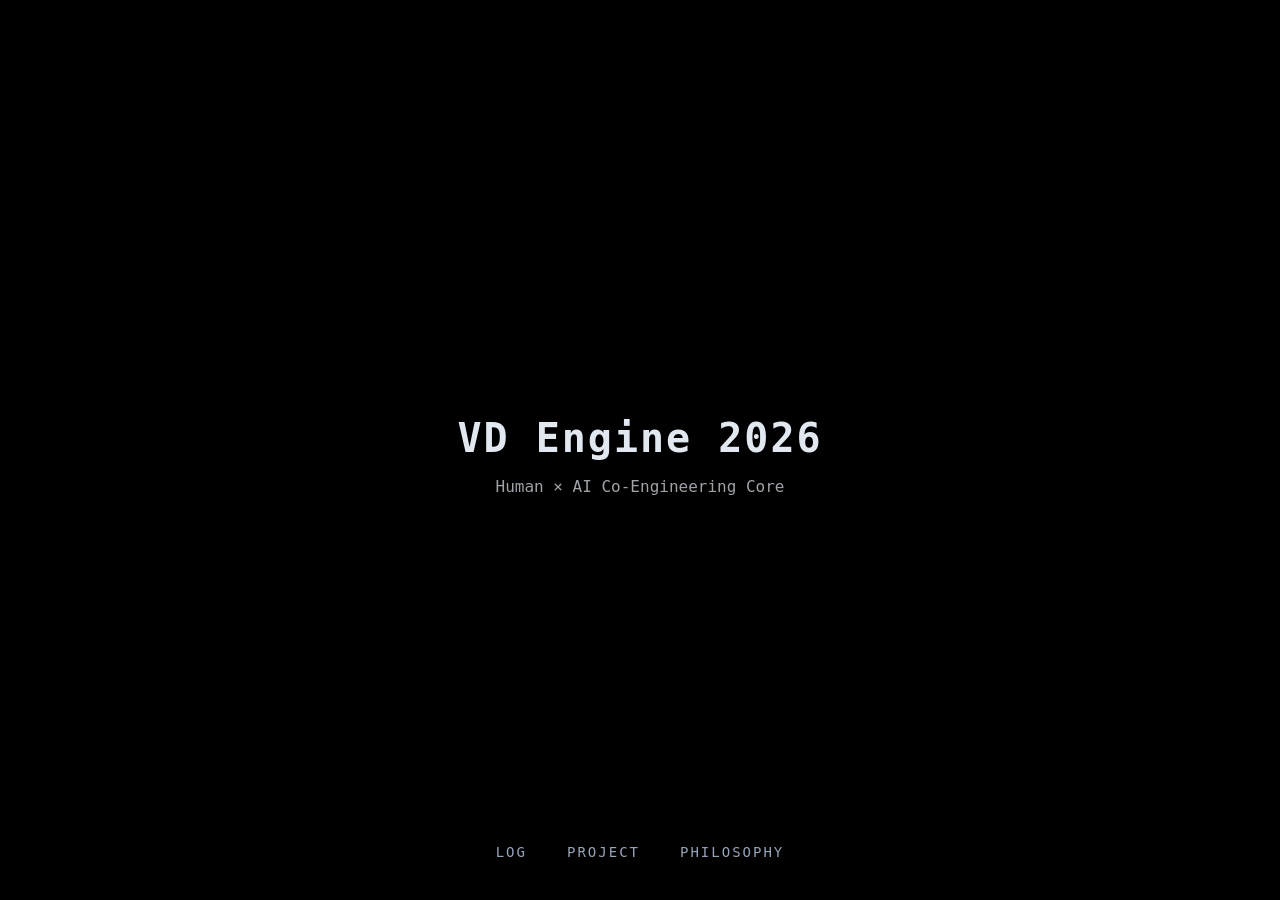
==== index.html @ 12139c37 "Update navigation links and add starfield script" ====
<!DOCTYPE html>
<html>
<head>
  <meta charset="UTF-8">
  <title>VD Engine</title>

  <style>
    body {
      margin: 0;
      height: 100vh;
      display: flex;
      flex-direction: column;
      justify-content: center;
      align-items: center;
      background-color: #000000;
      color: #e2e8f0;
      font-family: Consolas, monospace;
      text-align: center;
      overflow: hidden;
    }

    h1 {
      font-size: 40px;
      letter-spacing: 2px;
      margin-bottom: 10px;
      position: relative;
      z-index: 1;
    }

    p {
      opacity: 0.7;
      font-size: 16px;
      position: relative;
      z-index: 1;
    }

    nav {
      position: absolute;
      bottom: 40px;
      display: flex;
      gap: 40px;
      z-index: 1;
    }

    nav a {
      text-decoration: none;
      color: #94a3b8;
      font-size: 14px;
      letter-spacing: 2px;
      transition: 0.3s;
    }

    nav a:hover {
      color: white;
    }

    canvas {
      position: fixed;
      top: 0;
      left: 0;
      z-index: 0;
    }
  </style>
</head>

<body>

  <canvas id="stars"></canvas>

  <div>
    <h1>VD Engine 2026</h1>
    <p>Human × AI Co-Engineering Core</p>
  </div>

  <nav>
    <a href="modules/log/index.html">LOG</a>
    <a href="modules/index.html">PROJECT</a>
    <a href="modules/philosophy/index.html">PHILOSOPHY</a>
  </nav>

  <script src="assets/js/starfield.js"></script>

</body>
</html>
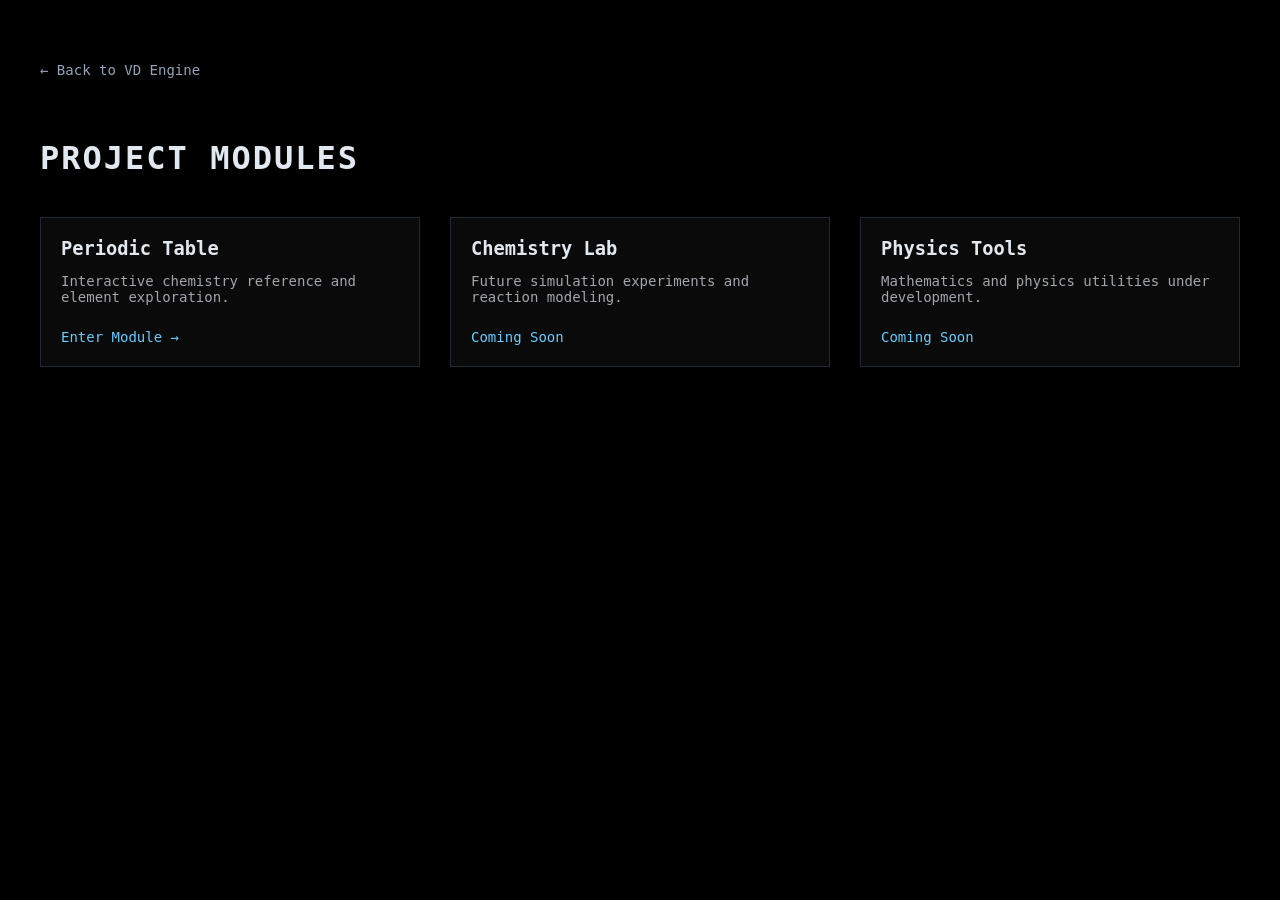
==== commit 31d2844d: "Enhance index.html with module cards and title update Updated the title and added module cards for P" ====
--- a/index.html
+++ b/index.html
@@ -2,83 +2,101 @@
 <html>
 <head>
   <meta charset="UTF-8">
-  <title>VD Engine</title>
+  <title>VD Engine - Modules</title>
 
   <style>
     body {
       margin: 0;
-      height: 100vh;
-      display: flex;
-      flex-direction: column;
-      justify-content: center;
-      align-items: center;
-      background-color: #000000;
+      background-color: #000;
       color: #e2e8f0;
       font-family: Consolas, monospace;
-      text-align: center;
-      overflow: hidden;
+      padding: 60px 40px;
     }
 
     h1 {
-      font-size: 40px;
+      font-size: 32px;
+      margin-bottom: 40px;
       letter-spacing: 2px;
-      margin-bottom: 10px;
-      position: relative;
-      z-index: 1;
     }
 
-    p {
-      opacity: 0.7;
-      font-size: 16px;
-      position: relative;
-      z-index: 1;
+    .module-grid {
+      display: grid;
+      grid-template-columns: repeat(auto-fit, minmax(240px, 1fr));
+      gap: 30px;
     }
 
-    nav {
-      position: absolute;
-      bottom: 40px;
-      display: flex;
-      gap: 40px;
-      z-index: 1;
+    .module-card {
+      border: 1px solid #1f2937;
+      padding: 20px;
+      transition: 0.3s;
+      background-color: #0a0a0a;
     }
 
-    nav a {
+    .module-card:hover {
+      border-color: #66ccff;
+      transform: translateY(-5px);
+    }
+
+    .module-card h3 {
+      margin-top: 0;
+      margin-bottom: 10px;
+    }
+
+    .module-card p {
+      font-size: 14px;
+      opacity: 0.7;
+    }
+
+    .module-card a {
+      display: inline-block;
+      margin-top: 10px;
+      text-decoration: none;
+      color: #66ccff;
+      font-size: 14px;
+    }
+
+    .back-link {
+      display: inline-block;
+      margin-bottom: 40px;
       text-decoration: none;
       color: #94a3b8;
       font-size: 14px;
-      letter-spacing: 2px;
-      transition: 0.3s;
     }
 
-    nav a:hover {
+    .back-link:hover {
       color: white;
     }
 
-    canvas {
-      position: fixed;
-      top: 0;
-      left: 0;
-      z-index: 0;
-    }
   </style>
 </head>
 
 <body>
 
-  <canvas id="stars"></canvas>
+  <a class="back-link" href="../index.html">← Back to VD Engine</a>
 
-  <div>
-    <h1>VD Engine 2026</h1>
-    <p>Human × AI Co-Engineering Core</p>
+  <h1>PROJECT MODULES</h1>
+
+  <div class="module-grid">
+
+    <div class="module-card">
+      <h3>Periodic Table</h3>
+      <p>Interactive chemistry reference and element exploration.</p>
+      <a href="periodic-table/index.html">Enter Module →</a>
+    </div>
+
+    <div class="module-card">
+      <h3>Chemistry Lab</h3>
+      <p>Future simulation experiments and reaction modeling.</p>
+      <a href="#">Coming Soon</a>
+    </div>
+
+    <div class="module-card">
+      <h3>Physics Tools</h3>
+      <p>Mathematics and physics utilities under development.</p>
+      <a href="#">Coming Soon</a>
+    </div>
+
   </div>
-
-  <nav>
-    <a href="modules/log/index.html">LOG</a>
-    <a href="modules/index.html">PROJECT</a>
-    <a href="modules/philosophy/index.html">PHILOSOPHY</a>
-  </nav>
-
-  <script src="assets/js/starfield.js"></script>
 
 </body>
 </html>
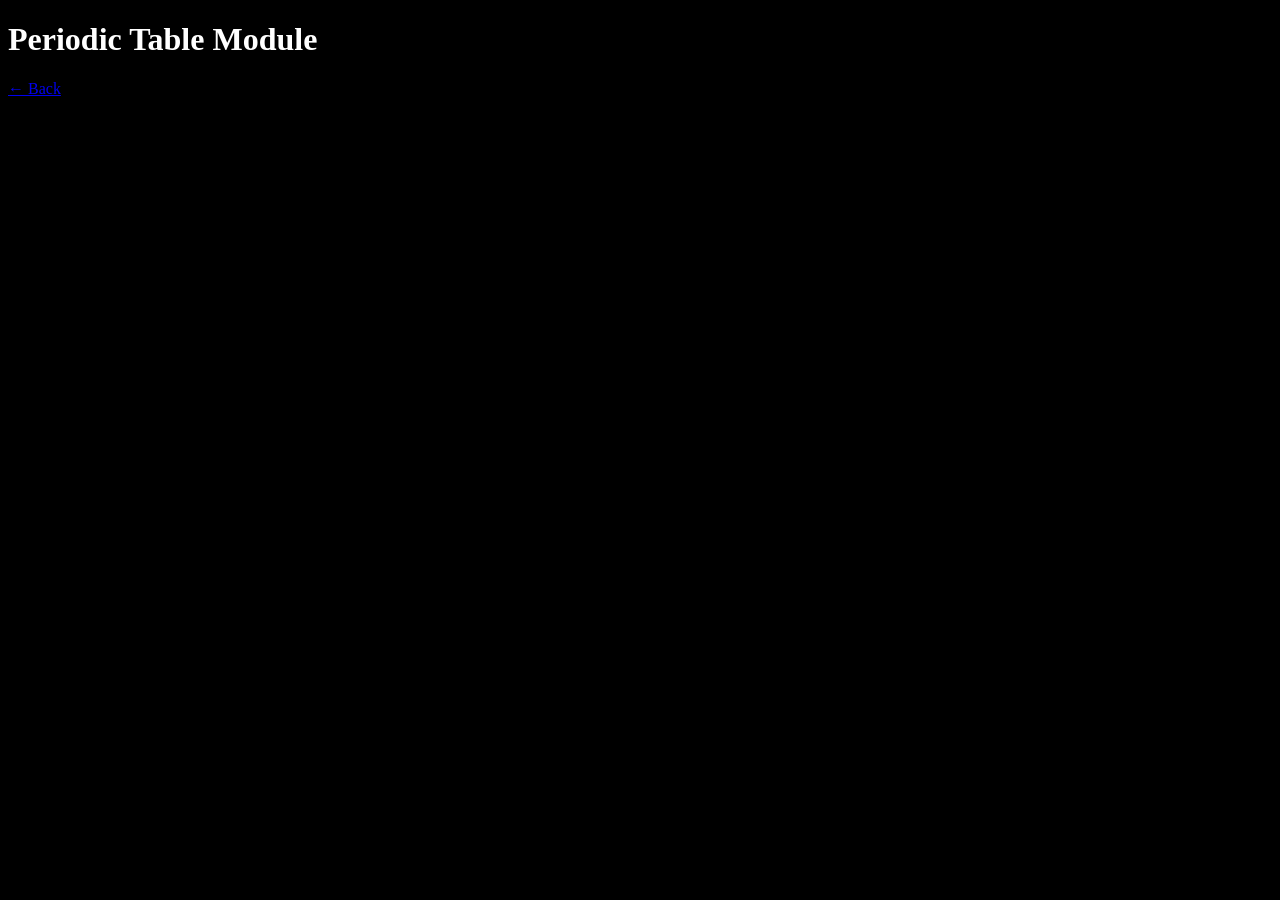
==== commit 9c43ae10: "Revise index.html for Periodic Table module Updated the title and body content for the Periodic Tabl" ====
--- a/index.html
+++ b/index.html
@@ -1,102 +1,10 @@
 <!DOCTYPE html>
 <html>
 <head>
-  <meta charset="UTF-8">
-  <title>VD Engine - Modules</title>
-
-  <style>
-    body {
-      margin: 0;
-      background-color: #000;
-      color: #e2e8f0;
-      font-family: Consolas, monospace;
-      padding: 60px 40px;
-    }
-
-    h1 {
-      font-size: 32px;
-      margin-bottom: 40px;
-      letter-spacing: 2px;
-    }
-
-    .module-grid {
-      display: grid;
-      grid-template-columns: repeat(auto-fit, minmax(240px, 1fr));
-      gap: 30px;
-    }
-
-    .module-card {
-      border: 1px solid #1f2937;
-      padding: 20px;
-      transition: 0.3s;
-      background-color: #0a0a0a;
-    }
-
-    .module-card:hover {
-      border-color: #66ccff;
-      transform: translateY(-5px);
-    }
-
-    .module-card h3 {
-      margin-top: 0;
-      margin-bottom: 10px;
-    }
-
-    .module-card p {
-      font-size: 14px;
-      opacity: 0.7;
-    }
-
-    .module-card a {
-      display: inline-block;
-      margin-top: 10px;
-      text-decoration: none;
-      color: #66ccff;
-      font-size: 14px;
-    }
-
-    .back-link {
-      display: inline-block;
-      margin-bottom: 40px;
-      text-decoration: none;
-      color: #94a3b8;
-      font-size: 14px;
-    }
-
-    .back-link:hover {
-      color: white;
-    }
-
-  </style>
+  <title>Periodic Table</title>
 </head>
-
-<body>
-
-  <a class="back-link" href="../index.html">← Back to VD Engine</a>
-
-  <h1>PROJECT MODULES</h1>
-
-  <div class="module-grid">
-
-    <div class="module-card">
-      <h3>Periodic Table</h3>
-      <p>Interactive chemistry reference and element exploration.</p>
-      <a href="periodic-table/index.html">Enter Module →</a>
-    </div>
-
-    <div class="module-card">
-      <h3>Chemistry Lab</h3>
-      <p>Future simulation experiments and reaction modeling.</p>
-      <a href="#">Coming Soon</a>
-    </div>
-
-    <div class="module-card">
-      <h3>Physics Tools</h3>
-      <p>Mathematics and physics utilities under development.</p>
-      <a href="#">Coming Soon</a>
-    </div>
-
-  </div>
-
+<body style="background:black;color:white;font-family:Consolas;">
+  <h1>Periodic Table Module</h1>
+  <a href="/modules/">← Back</a>
 </body>
 </html>
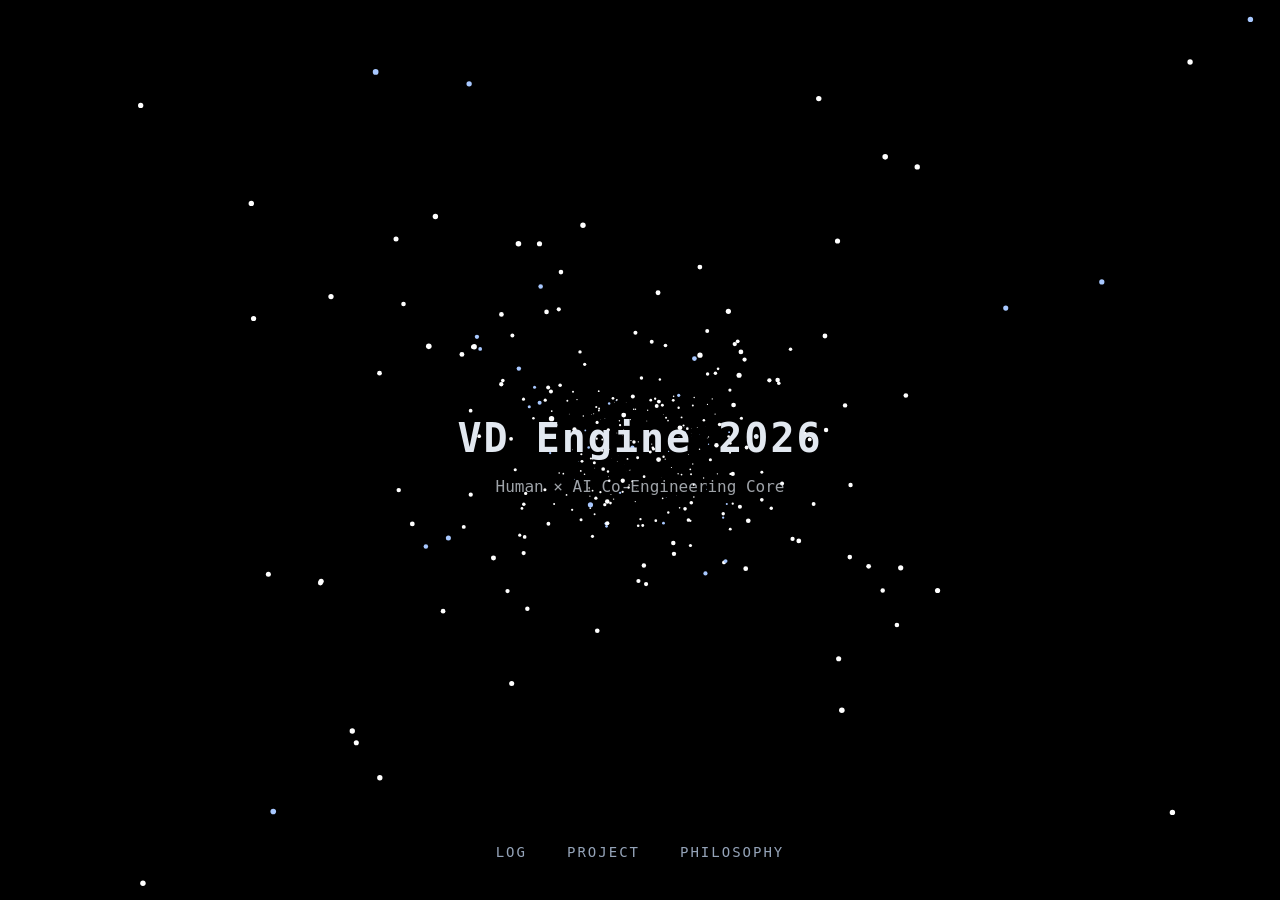
==== commit c658b287: "Update index.html" ====
--- a/index.html
+++ b/index.html
@@ -1,10 +1,84 @@
 <!DOCTYPE html>
 <html>
 <head>
-  <title>Periodic Table</title>
+  <meta charset="UTF-8">
+  <title>VD Engine</title>
+
+  <style>
+    body {
+      margin: 0;
+      height: 100vh;
+      display: flex;
+      flex-direction: column;
+      justify-content: center;
+      align-items: center;
+      background-color: #000000;
+      color: #e2e8f0;
+      font-family: Consolas, monospace;
+      text-align: center;
+      overflow: hidden;
+    }
+
+    h1 {
+      font-size: 40px;
+      letter-spacing: 2px;
+      margin-bottom: 10px;
+      position: relative;
+      z-index: 1;
+    }
+
+    p {
+      opacity: 0.7;
+      font-size: 16px;
+      position: relative;
+      z-index: 1;
+    }
+
+    nav {
+      position: absolute;
+      bottom: 40px;
+      display: flex;
+      gap: 40px;
+      z-index: 1;
+    }
+
+    nav a {
+      text-decoration: none;
+      color: #94a3b8;
+      font-size: 14px;
+      letter-spacing: 2px;
+      transition: 0.3s;
+    }
+
+    nav a:hover {
+      color: white;
+    }
+
+    canvas {
+      position: fixed;
+      top: 0;
+      left: 0;
+      z-index: 0;
+    }
+  </style>
 </head>
-<body style="background:black;color:white;font-family:Consolas;">
-  <h1>Periodic Table Module</h1>
-  <a href="/modules/">← Back</a>
+
+<body>
+
+  <canvas id="stars"></canvas>
+
+  <div>
+    <h1>VD Engine 2026</h1>
+    <p>Human × AI Co-Engineering Core</p>
+  </div>
+
+  <nav>
+    <a href="modules/log/index.html">LOG</a>
+    <a href="modules/index.html">PROJECT</a>
+    <a href="modules/philosophy/index.html">PHILOSOPHY</a>
+  </nav>
+
+  <script src="assets/js/starfield.js"></script>
+
 </body>
 </html>
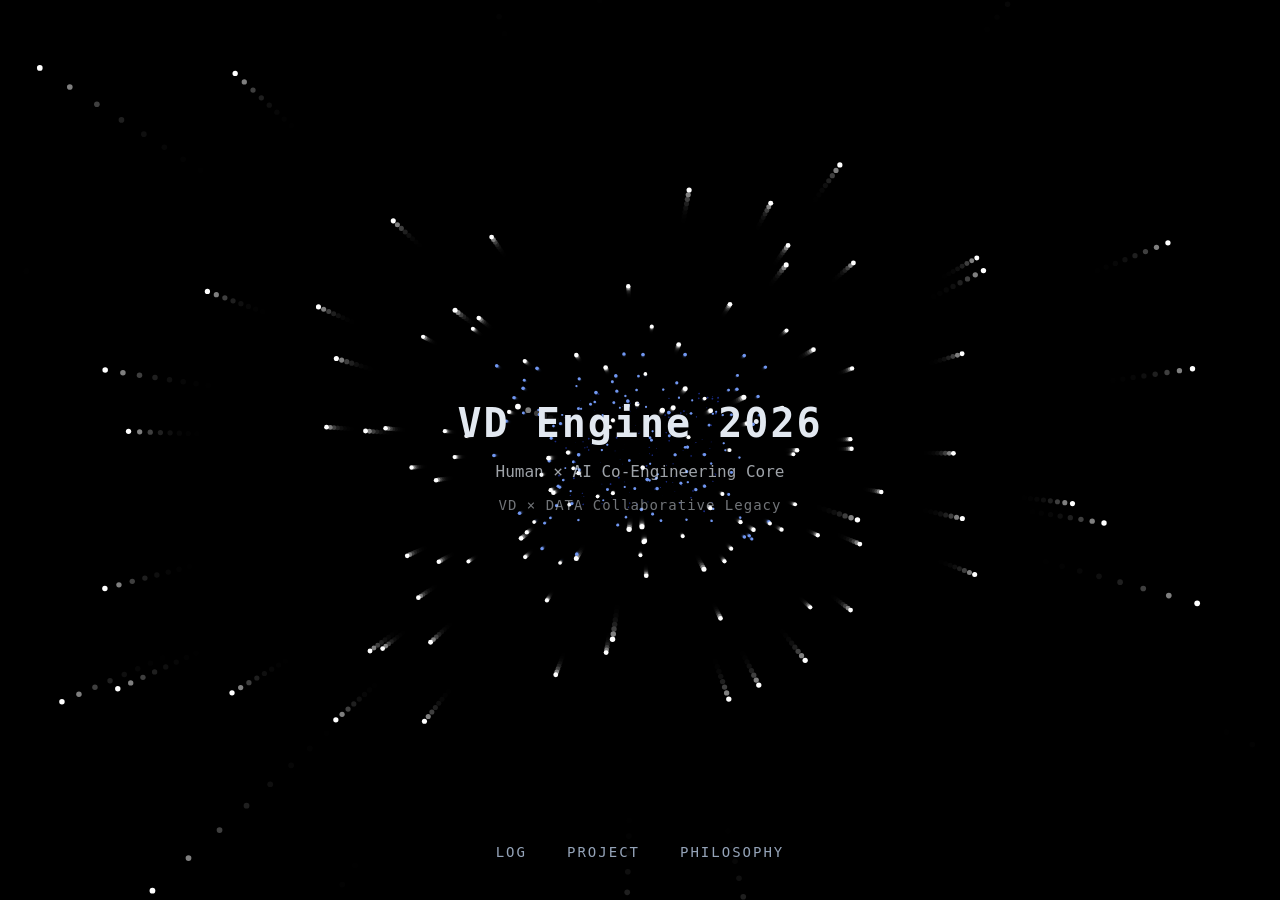
==== commit 79d121c9: "Update index.html" ====
--- a/index.html
+++ b/index.html
@@ -54,12 +54,20 @@
       color: white;
     }
 
+    .subline {
+     margin-top: 6px;
+     font-size: 14px;
+     opacity: 0.5;
+     letter-spacing: 1px;
+    }
+
     canvas {
       position: fixed;
       top: 0;
       left: 0;
       z-index: 0;
     }
+    
   </style>
 </head>
 
@@ -70,6 +78,7 @@
   <div>
     <h1>VD Engine 2026</h1>
     <p>Human × AI Co-Engineering Core</p>
+    <p class="subline">VD × DATA Collaborative Legacy</p>
   </div>
 
   <nav>
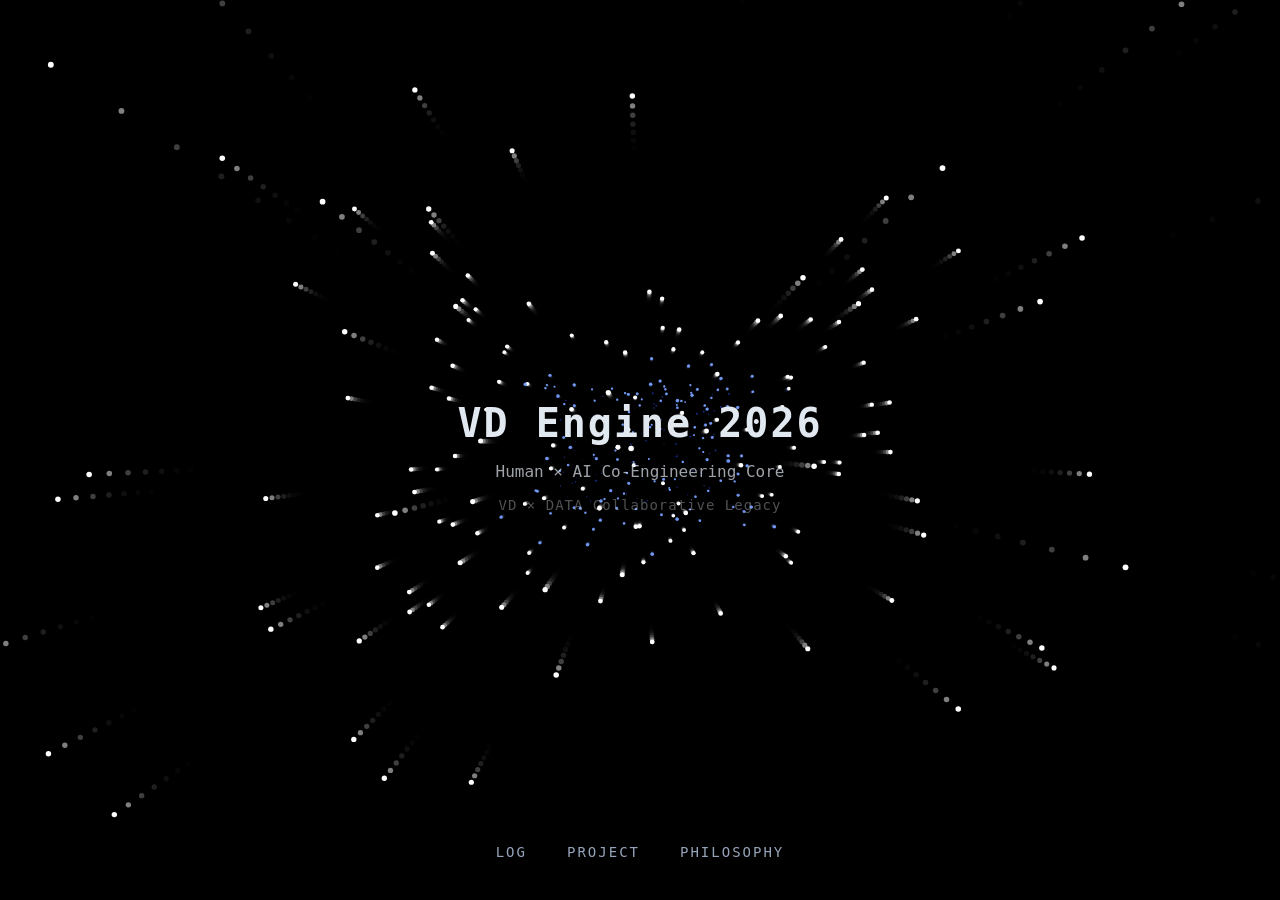
==== commit 298c5789: "Update index.html" ====
--- a/index.html
+++ b/index.html
@@ -57,7 +57,7 @@
     .subline {
      margin-top: 6px;
      font-size: 14px;
-     opacity: 0.5;
+     opacity: 0.35;
      letter-spacing: 1px;
     }
 
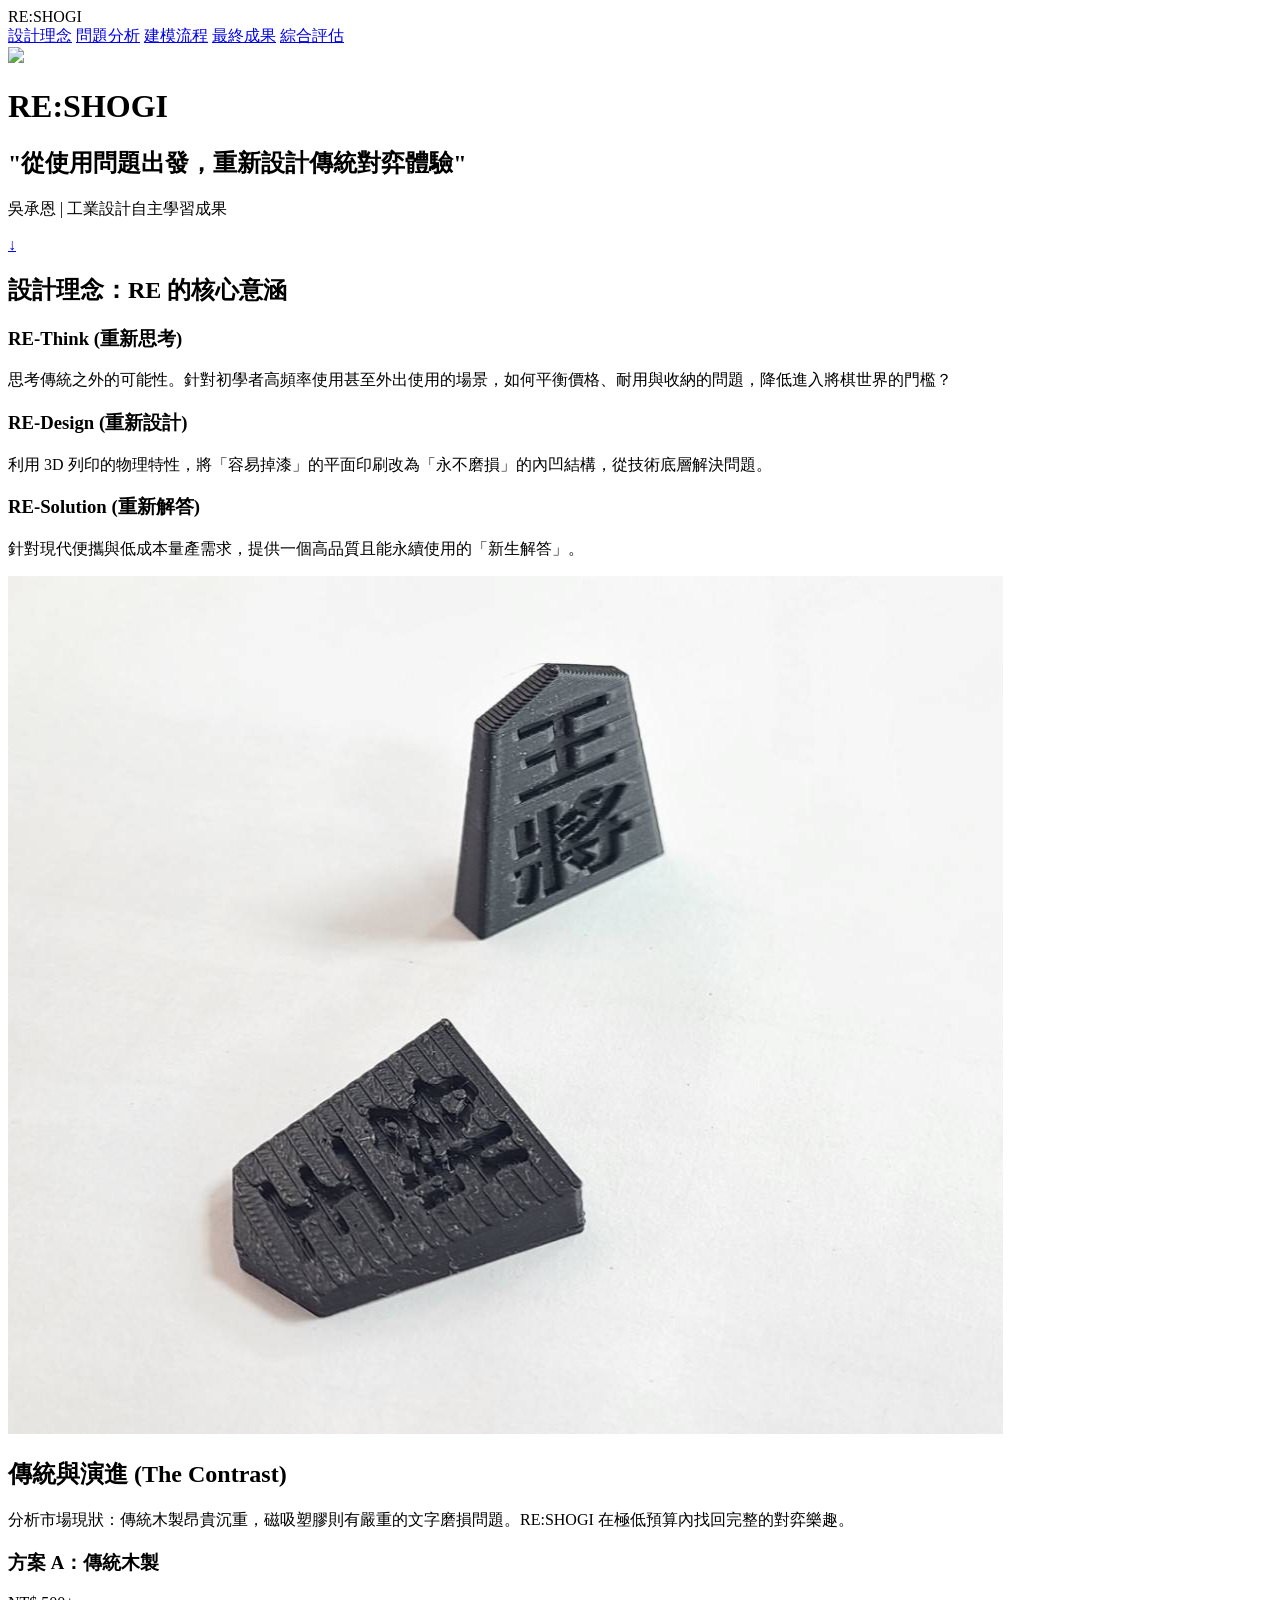
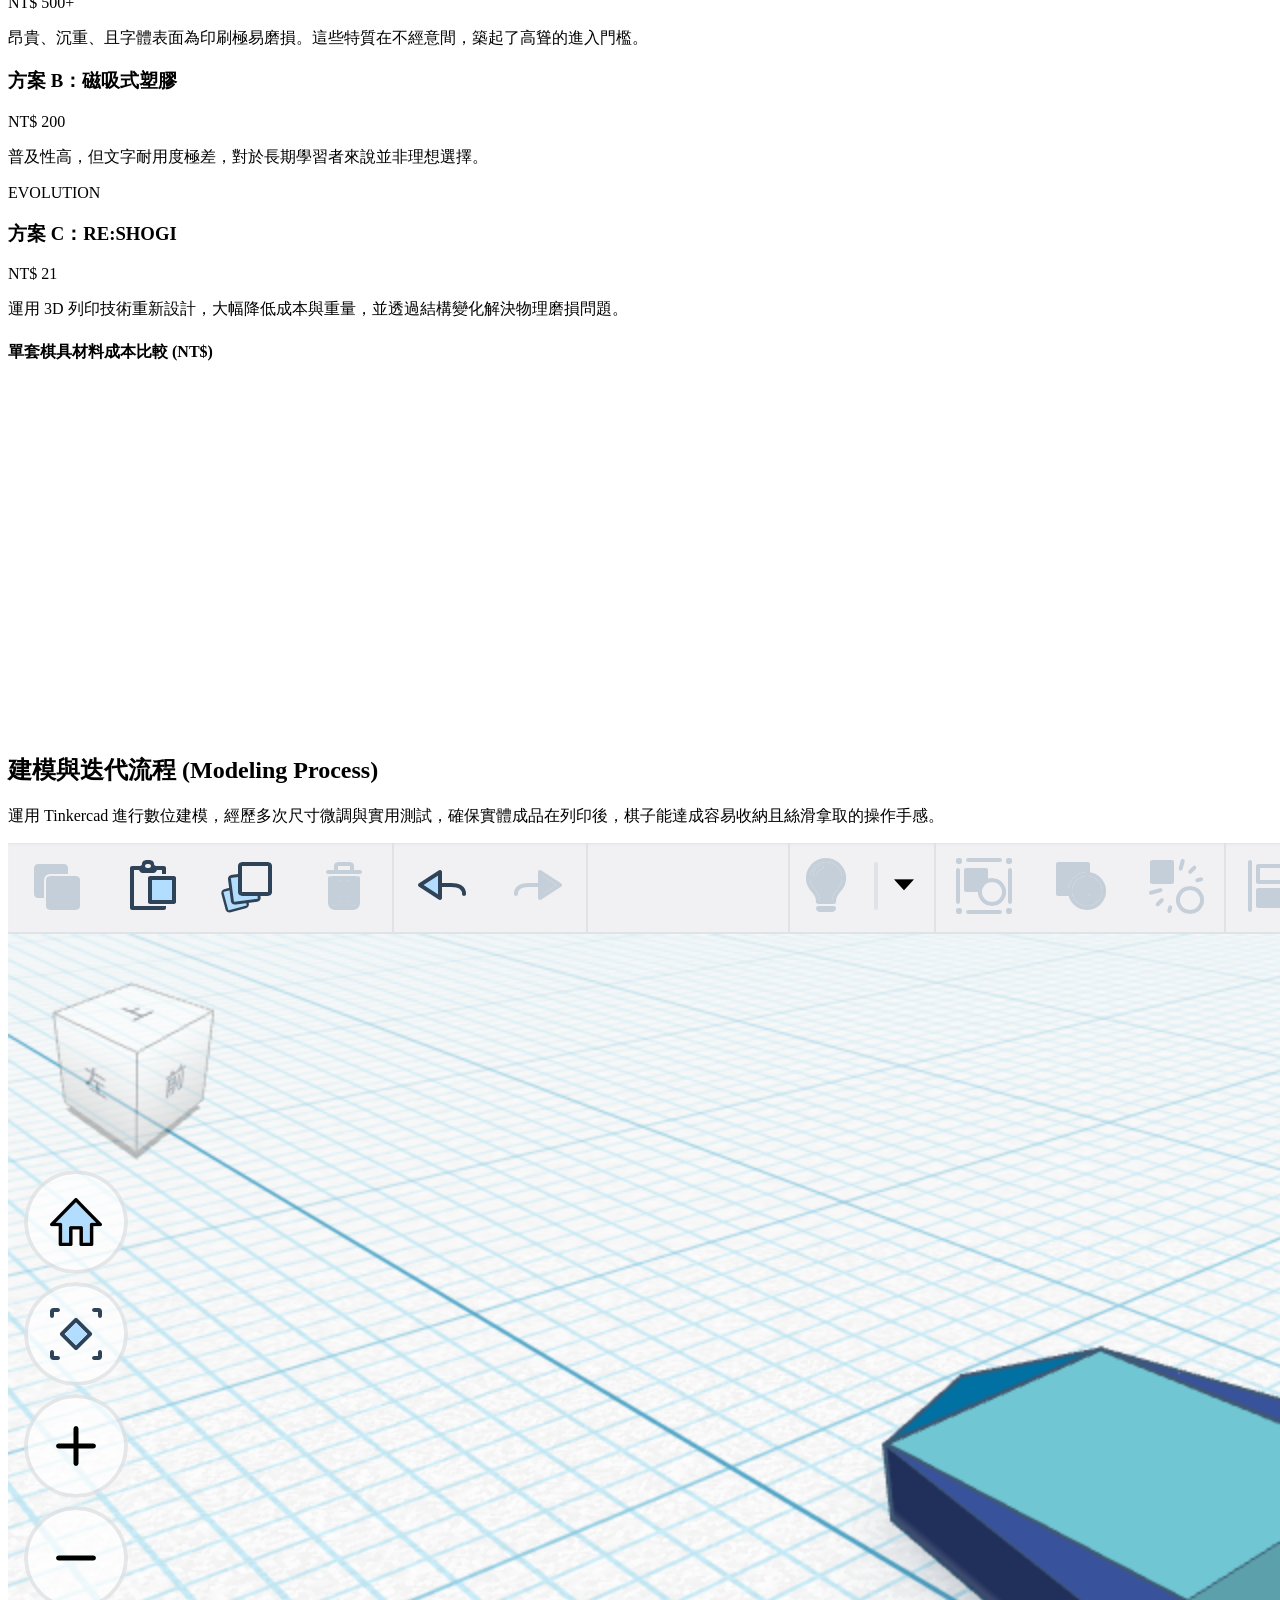
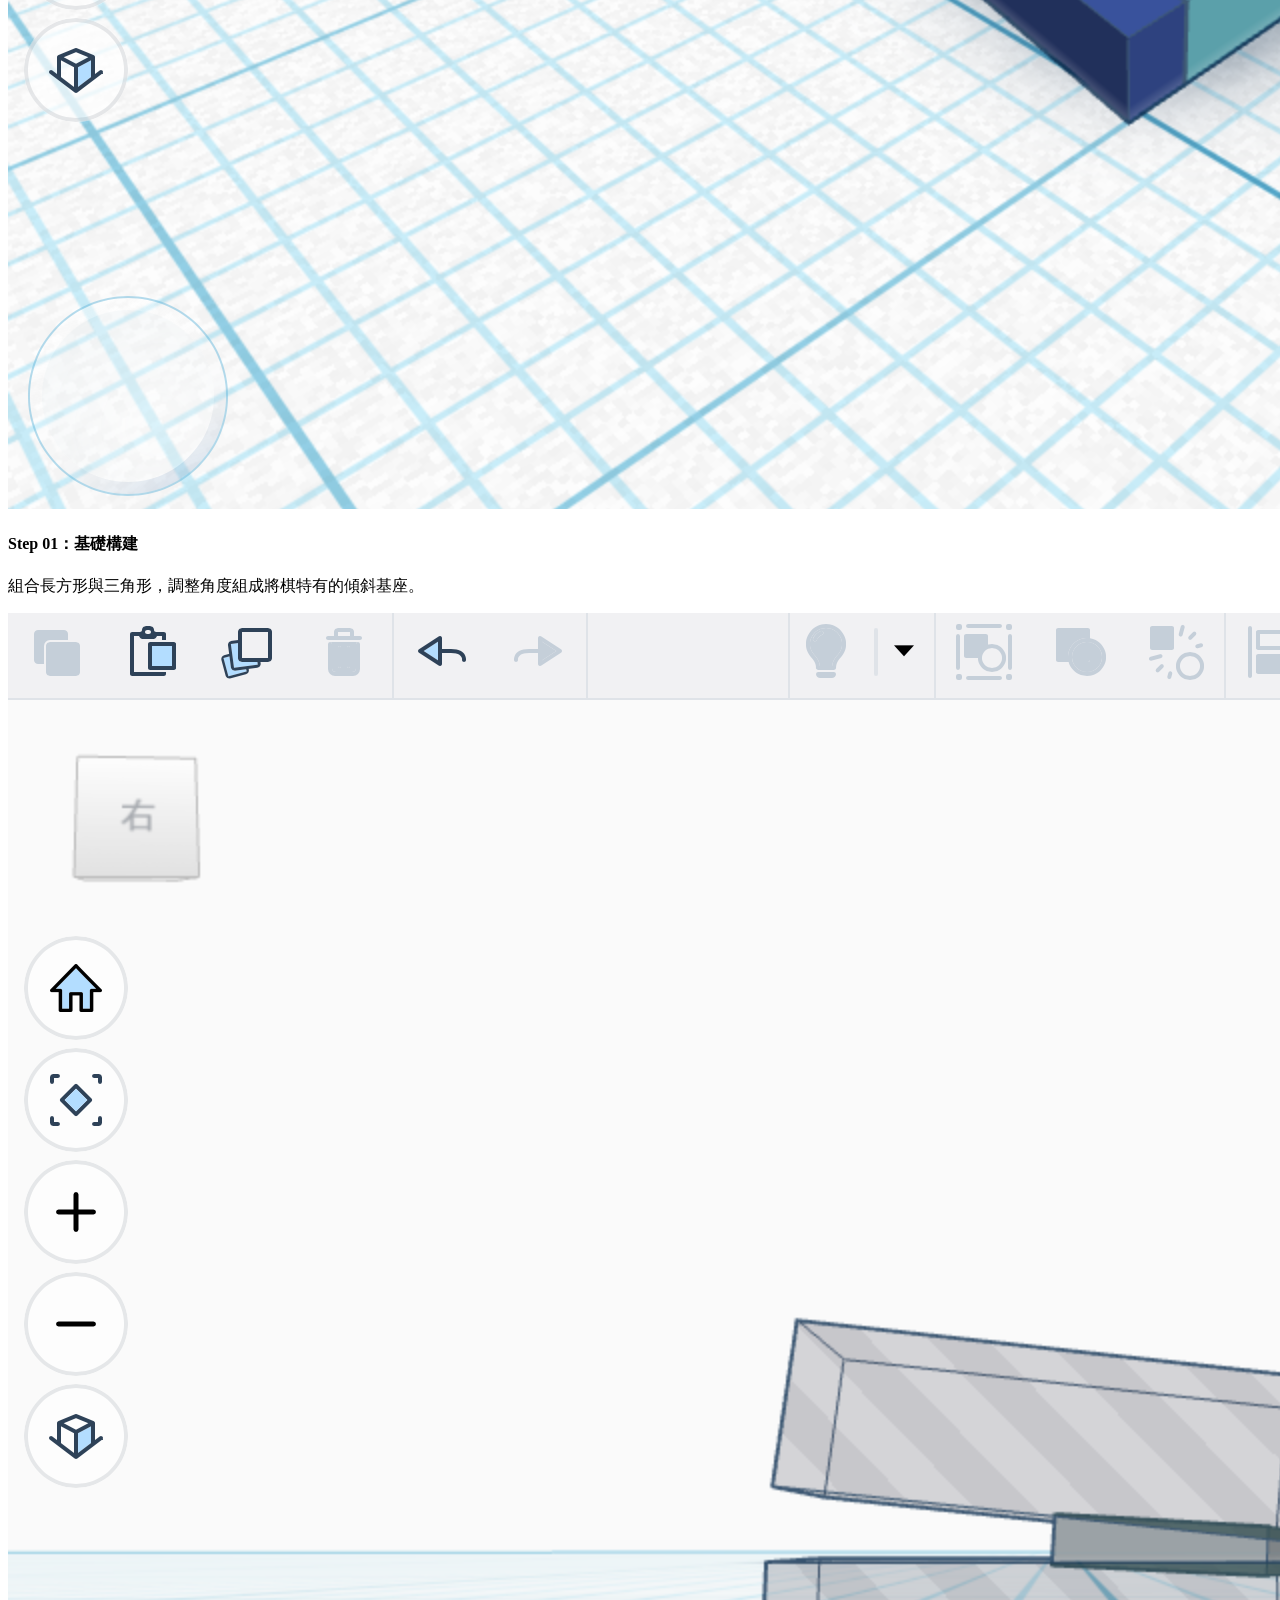
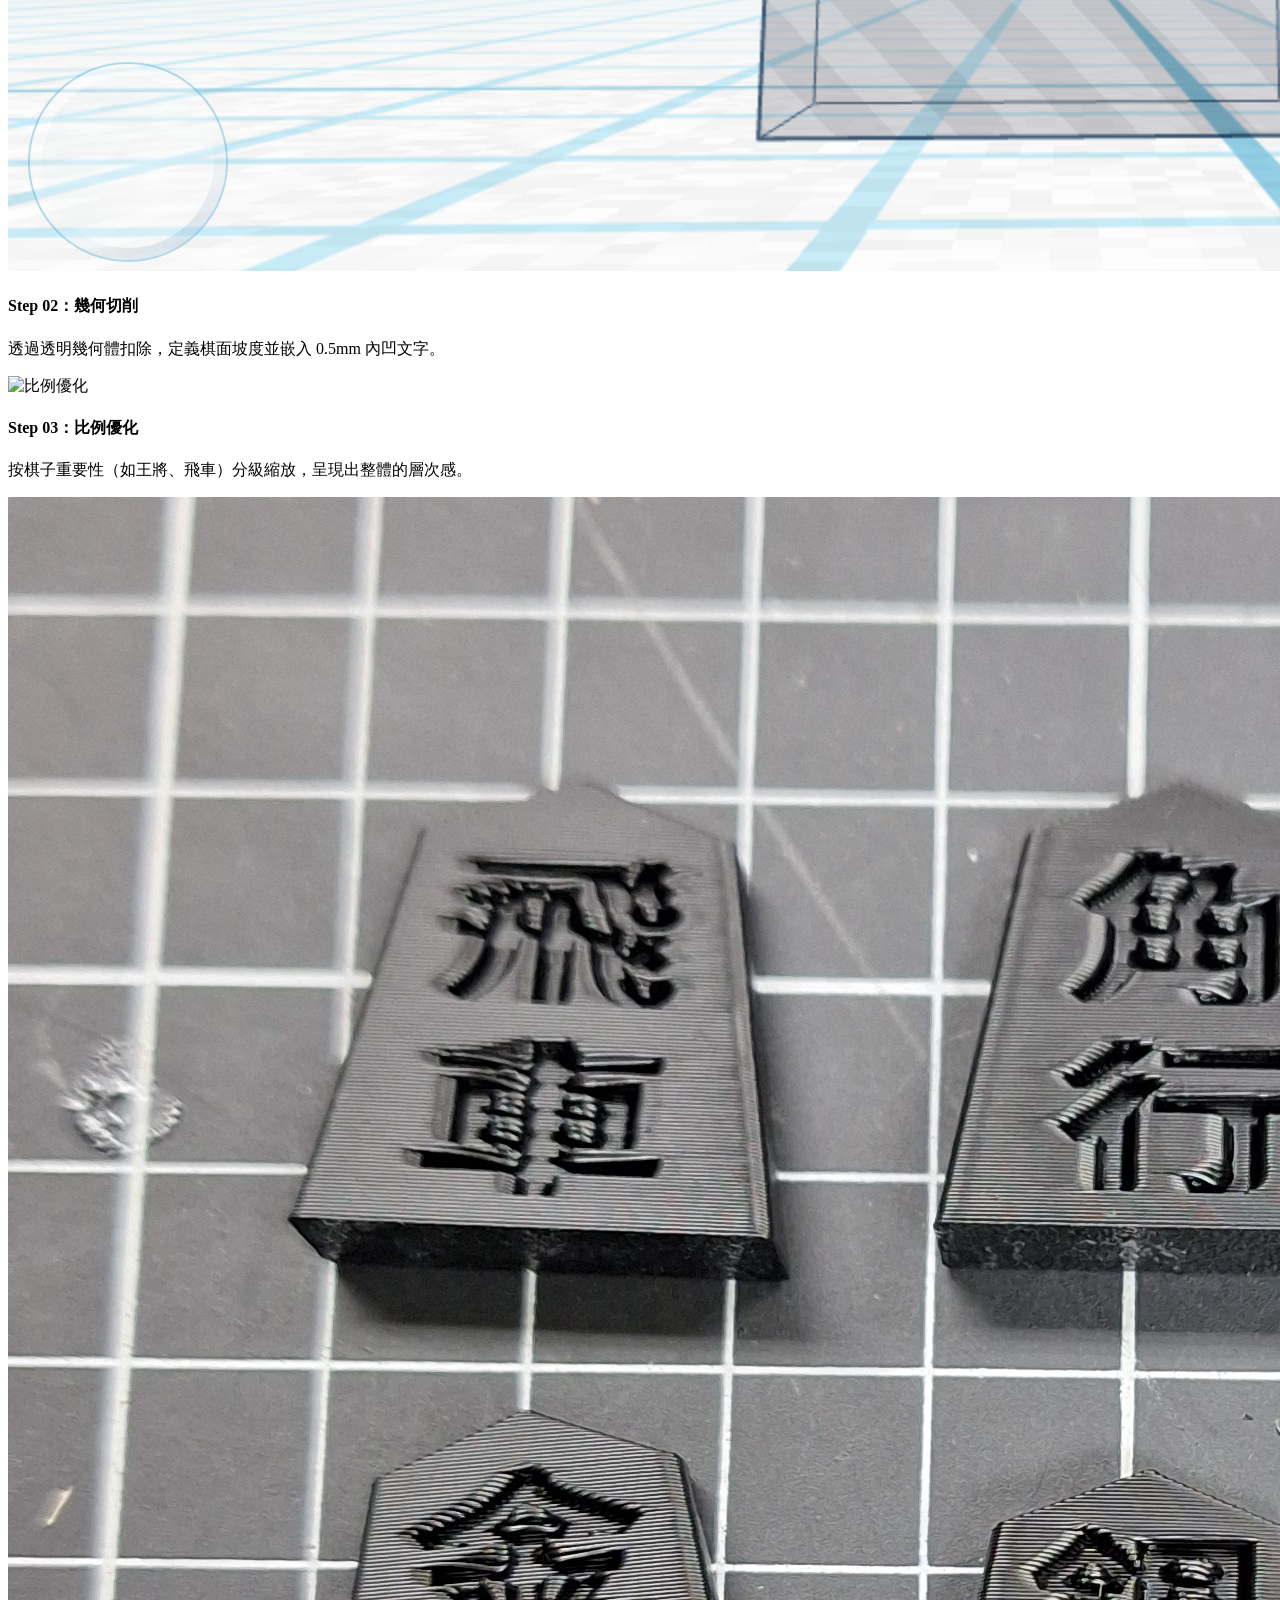
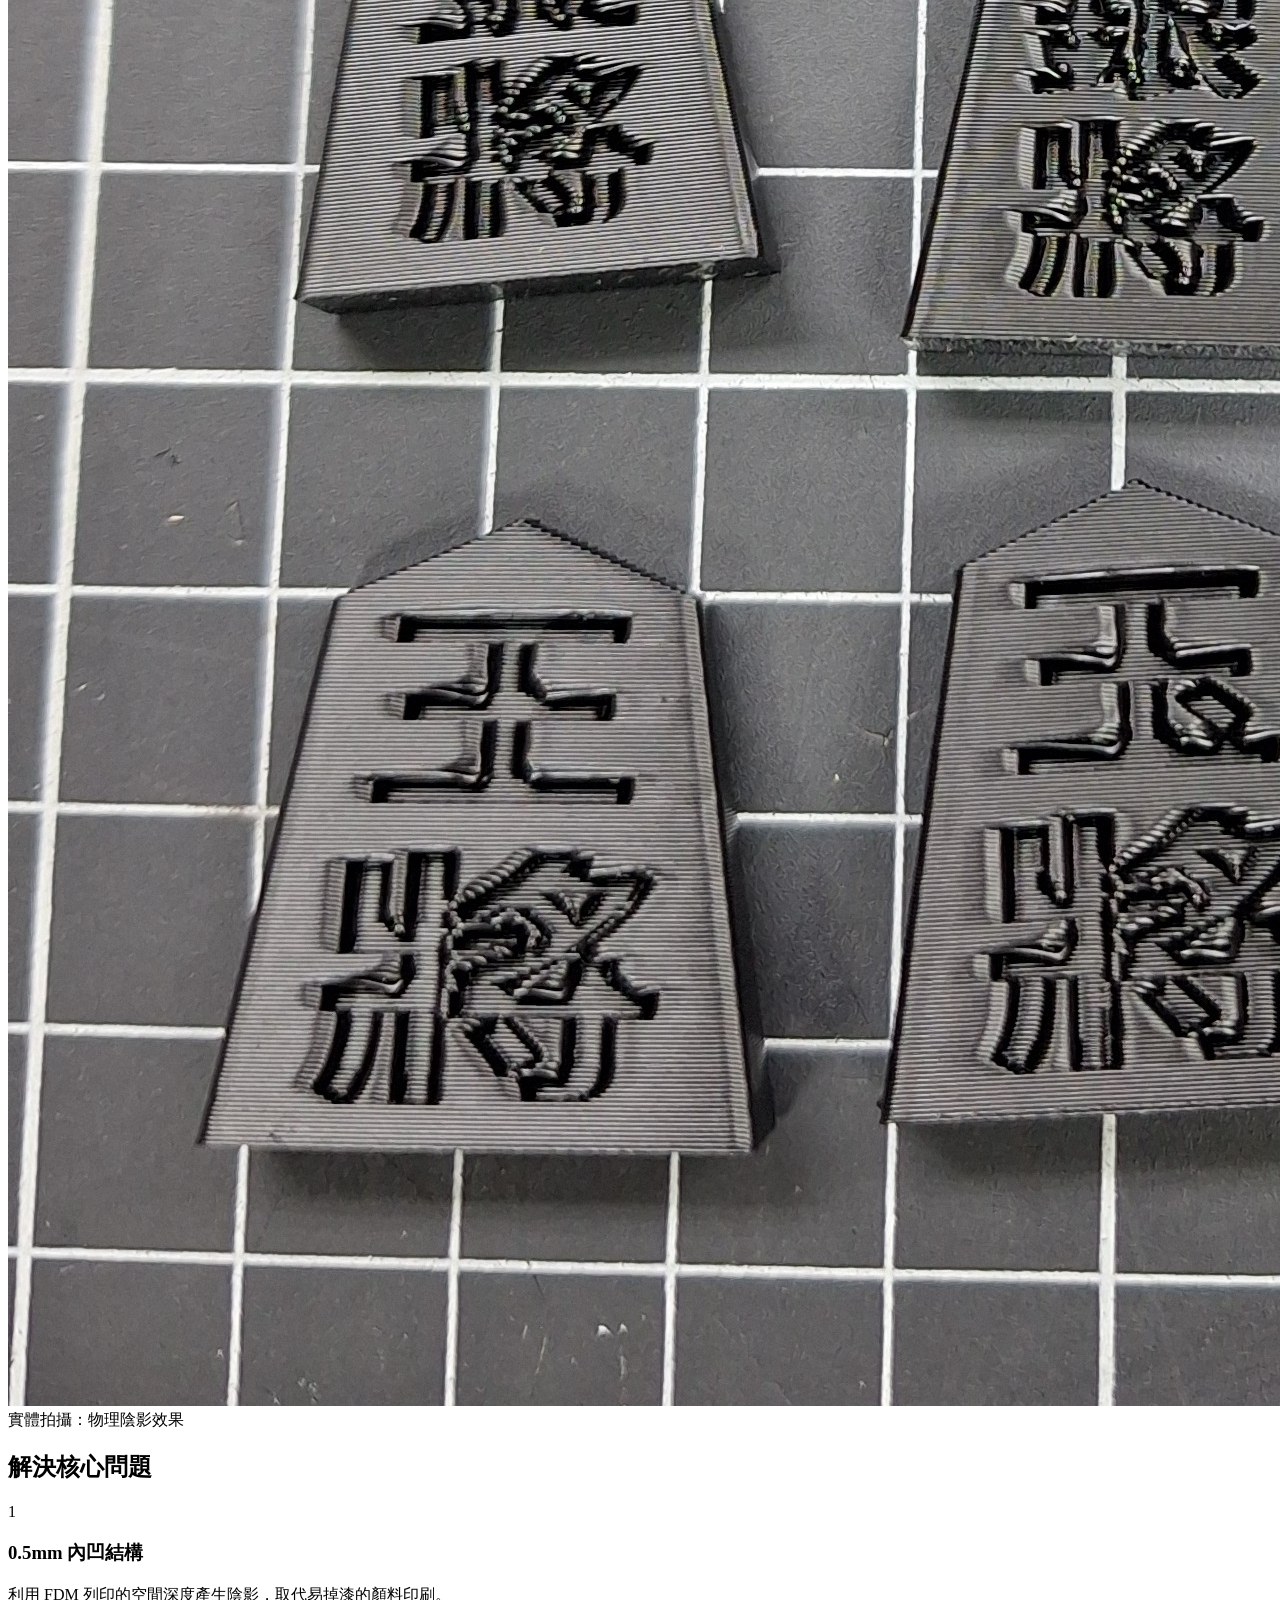
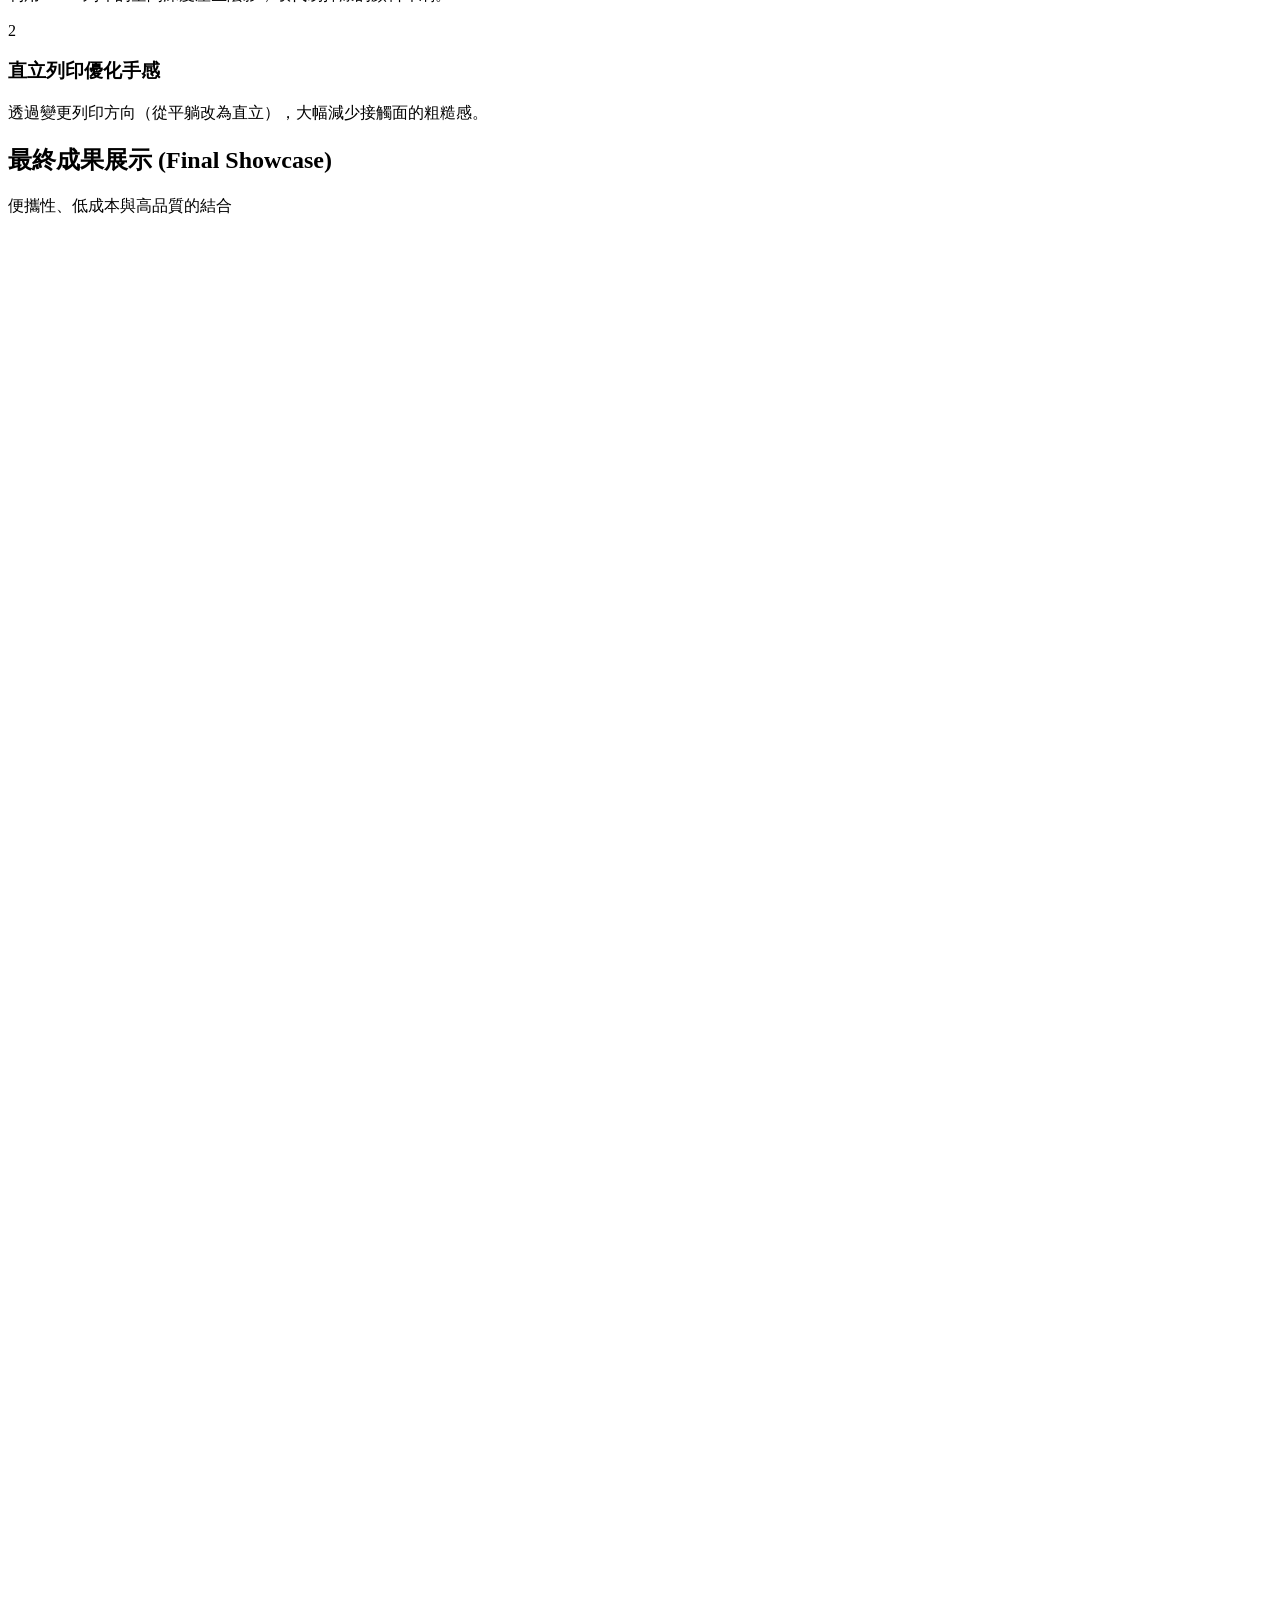
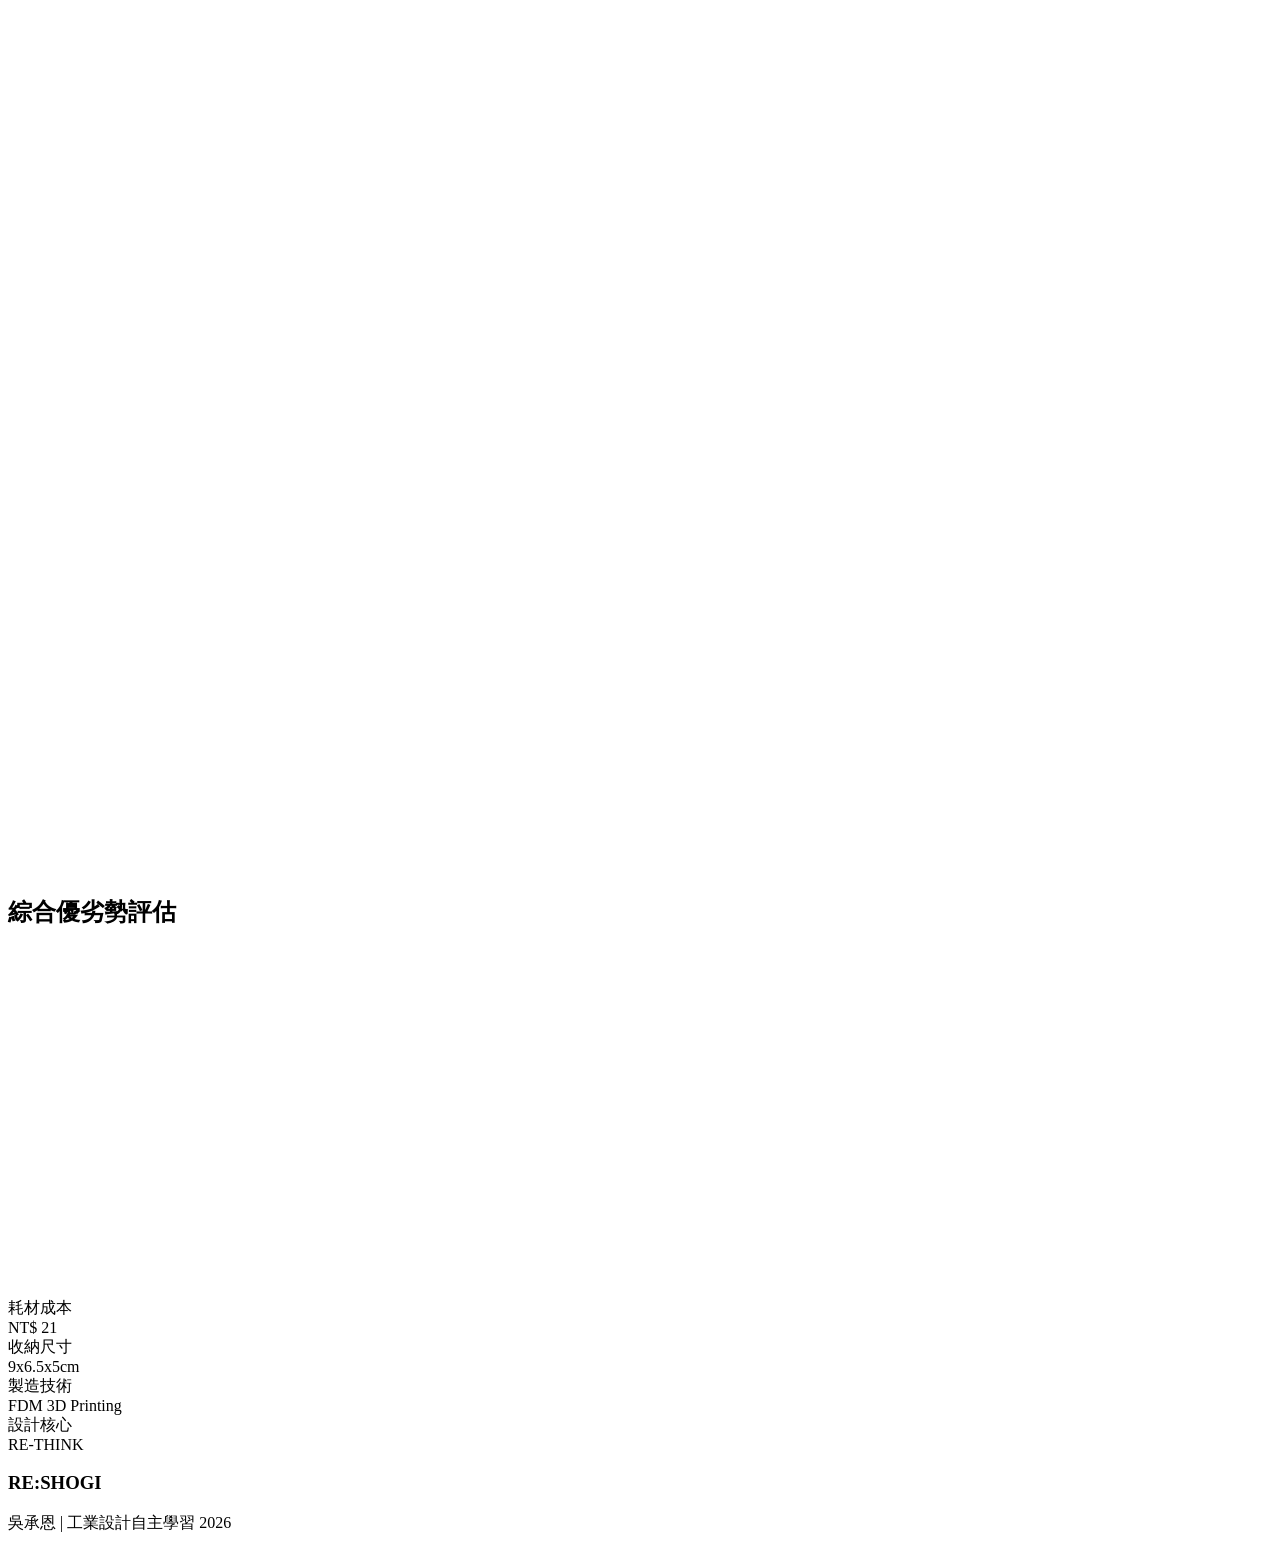
==== commit c02c7a71: "Rename RE-SHOGI index.html to index.html for GitHub Pages" ====
--- a/index.html
+++ b/index.html
@@ -1,93 +1,332 @@
-<!DOCTYPE html>
-<html>
-<head>
-  <meta charset="UTF-8">
-  <title>VD Engine</title>
-
-  <style>
-    body {
-      margin: 0;
-      height: 100vh;
-      display: flex;
-      flex-direction: column;
-      justify-content: center;
-      align-items: center;
-      background-color: #000000;
-      color: #e2e8f0;
-      font-family: Consolas, monospace;
-      text-align: center;
-      overflow: hidden;
-    }
-
-    h1 {
-      font-size: 40px;
-      letter-spacing: 2px;
-      margin-bottom: 10px;
-      position: relative;
-      z-index: 1;
-    }
-
-    p {
-      opacity: 0.7;
-      font-size: 16px;
-      position: relative;
-      z-index: 1;
-    }
-
-    nav {
-      position: absolute;
-      bottom: 40px;
-      display: flex;
-      gap: 40px;
-      z-index: 1;
-    }
-
-    nav a {
-      text-decoration: none;
-      color: #94a3b8;
-      font-size: 14px;
-      letter-spacing: 2px;
-      transition: 0.3s;
-    }
-
-    nav a:hover {
-      color: white;
-    }
-
-    .subline {
-     margin-top: 6px;
-     font-size: 14px;
-     opacity: 0.35;
-     letter-spacing: 1px;
-    }
-
-    canvas {
-      position: fixed;
-      top: 0;
-      left: 0;
-      z-index: 0;
-    }
-    
-  </style>
-</head>
-
-<body>
-
-  <canvas id="stars"></canvas>
-
-  <div>
-    <h1>VD Engine 2026</h1>
-    <p>Human × AI Co-Engineering Core</p>
-    <p class="subline">VD × DATA Collaborative Legacy</p>
-  </div>
-
-  <nav>
-    <a href="modules/log/index.html">LOG</a>
-    <a href="modules/index.html">PROJECT</a>
-    <a href="modules/philosophy/index.html">PHILOSOPHY</a>
-  </nav>
-
-  <script src="assets/js/starfield.js"></script>
-
-</body>
-</html>
+<!-- Chosen Palette: Warm Stone & Slate (bg-stone-50, text-stone-800, accent amber-700) -->
+<!-- Update Log: 
+    1. Renamed "Naming Philosophy" to "Design Concept" (設計理念).
+    2. Fixed missing border-left on the first RE item.
+    3. Removed the overlay text box on the feature image for a cleaner look.
+    4. Re-optimized image URL parameters for Google Drive.
+    5. Updated "Final Showcase" to replace the cost card with an additional image slot.
+-->
+<!DOCTYPE html>
+<html lang="zh-TW" class="scroll-smooth">
+<head>
+    <meta charset="UTF-8">
+    <meta name="viewport" content="width=device-width, initial-scale=1.0">
+    <title>RE:SHOGI - 重新思考將棋棋具</title>
+    <script src="https://cdn.tailwindcss.com"></script>
+    <script src="https://cdn.jsdelivr.net/npm/chart.js"></script>
+    <style>
+        .chart-container {
+            position: relative;
+            width: 100%;
+            max-width: 650px;
+            margin: 0 auto;
+            height: 350px;
+        }
+        .fade-in {
+            opacity: 0;
+            transform: translateY(20px);
+            transition: opacity 0.8s ease-out, transform 0.8s ease-out;
+        }
+        .fade-in.visible {
+            opacity: 1;
+            transform: translateY(0);
+        }
+        .img-zoom {
+            transition: transform 0.5s ease;
+        }
+        .img-zoom:hover {
+            transform: scale(1.05);
+        }
+        /* 針對特定照片調整裁切焦點 */
+        .focus-top { object-position: top; }
+        .focus-center { object-position: center; }
+    </style>
+</head>
+<body class="bg-stone-50 text-stone-800 font-sans antialiased selection:bg-amber-200 selection:text-amber-900">
+
+    <nav class="fixed top-0 w-full bg-stone-50/90 backdrop-blur-md z-50 border-b border-stone-200">
+        <div class="max-w-6xl mx-auto px-6 py-4 flex justify-between items-center">
+            <div class="text-xl font-bold tracking-widest text-stone-900">RE:SHOGI</div>
+            <div class="hidden md:flex space-x-8 text-sm font-medium text-stone-500">
+                <a href="#concept" class="hover:text-amber-700 transition-colors">設計理念</a>
+                <a href="#contrast" class="hover:text-amber-700 transition-colors">問題分析</a>
+                <a href="#process" class="hover:text-amber-700 transition-colors">建模流程</a>
+                <a href="#showcase" class="hover:text-amber-700 transition-colors">最終成果</a>
+                <a href="#specs" class="hover:text-amber-700 transition-colors">綜合評估</a>
+            </div>
+        </div>
+    </nav>
+
+    <header class="h-screen flex flex-col justify-center items-center text-center px-6 pt-20 relative overflow-hidden">
+        <div class="absolute inset-0 z-0 opacity-10">
+            <!-- 背景裝飾大圖 -->
+            <img src="https://drive.google.com/uc?id=d670bfe2-0379-48d0-87d8-b6fb4274499a" class="w-full h-full object-cover">
+        </div>
+        <div class="max-w-3xl fade-in visible z-10">
+            <h1 class="text-6xl md:text-8xl font-black text-stone-900 mb-6 tracking-tighter text-shadow-sm">RE:SHOGI</h1>
+            <h2 class="text-xl md:text-2xl text-stone-600 mb-8 font-light italic">"從使用問題出發，重新設計傳統對弈體驗"</h2>
+            <div class="w-16 h-1 bg-amber-700 mx-auto mb-8"></div>
+            <p class="text-stone-500 tracking-wider text-sm uppercase">吳承恩 | 工業設計自主學習成果</p>
+        </div>
+        <div class="absolute bottom-12 animate-bounce">
+            <a href="#concept" class="text-stone-400 hover:text-stone-800 text-2xl transition-colors">&#8595;</a>
+        </div>
+    </header>
+
+    <!-- 設計理念區塊 -->
+    <section id="concept" class="py-24 px-6 bg-white">
+        <div class="max-w-6xl mx-auto">
+            <div class="grid md:grid-cols-2 gap-16 items-center">
+                <div class="fade-in">
+                    <h2 class="text-3xl font-bold text-stone-900 mb-8 underline decoration-amber-500 underline-offset-8">設計理念：RE 的核心意涵</h2>
+                    <div class="space-y-10">
+                        <div class="group border-l-4 border-stone-200 pl-6 hover:border-amber-700 transition-all">
+                            <h3 class="text-xl font-black text-amber-800 mb-2 group-hover:text-amber-600 transition-colors">RE-Think (重新思考)</h3>
+                            <p class="text-stone-600 leading-relaxed">思考傳統之外的可能性。針對初學者高頻率使用甚至外出使用的場景，如何平衡價格、耐用與收納的問題，降低進入將棋世界的門檻？</p>
+                        </div>
+                        <div class="group border-l-4 border-stone-200 pl-6 hover:border-amber-700 transition-all">
+                            <h3 class="text-xl font-black text-amber-800 mb-2 group-hover:text-amber-600 transition-colors">RE-Design (重新設計)</h3>
+                            <p class="text-stone-600 leading-relaxed">利用 3D 列印的物理特性，將「容易掉漆」的平面印刷改為「永不磨損」的內凹結構，從技術底層解決問題。</p>
+                        </div>
+                        <div class="group border-l-4 border-stone-200 pl-6 hover:border-amber-700 transition-all">
+                            <h3 class="text-xl font-black text-amber-800 mb-2 group-hover:text-amber-600 transition-colors">RE-Solution (重新解答)</h3>
+                            <p class="text-stone-600 leading-relaxed">針對現代便攜與低成本量產需求，提供一個高品質且能永續使用的「新生解答」。</p>
+                        </div>
+                    </div>
+                </div>
+                <div class="relative fade-in">
+                    <img src="img/img_1.jpg" alt="設計理念圖" class="rounded-3xl shadow-xl img-zoom">
+                </div>
+            </div>
+        </div>
+    </section>
+
+    <!-- 市場定位區塊 -->
+    <section id="contrast" class="py-24 px-6 max-w-6xl mx-auto border-t border-stone-200">
+        <div class="mb-16 fade-in">
+            <h2 class="text-3xl font-bold text-stone-900 mb-4 text-center md:text-left">傳統與演進 (The Contrast)</h2>
+            <p class="text-lg text-stone-600 leading-relaxed max-w-3xl">
+                分析市場現狀：傳統木製昂貴沉重，磁吸塑膠則有嚴重的文字磨損問題。RE:SHOGI 在極低預算內找回完整的對弈樂趣。
+            </p>
+        </div>
+
+        <div class="grid lg:grid-cols-3 gap-6 mb-16 fade-in">
+            <div class="p-8 bg-white rounded-xl shadow-sm border border-stone-200 flex flex-col">
+                <h3 class="text-lg font-bold text-stone-400 mb-2 uppercase tracking-wide">方案 A：傳統木製</h3>
+                <div class="text-stone-400 font-bold mb-4 text-2xl">NT$ 500+</div>
+                <p class="text-stone-600 text-sm flex-grow">昂貴、沉重、且字體表面為印刷極易磨損。這些特質在不經意間，築起了高聳的進入門檻。</p>
+            </div>
+            <div class="p-8 bg-stone-200 rounded-xl shadow-sm border border-stone-300 flex flex-col">
+                <h3 class="text-lg font-bold text-stone-500 mb-2 uppercase tracking-wide">方案 B：磁吸式塑膠</h3>
+                <div class="text-stone-700 font-bold mb-4 text-2xl">NT$ 200</div>
+                <p class="text-stone-700 text-sm flex-grow">
+                    普及性高，但文字耐用度極差，對於長期學習者來說並非理想選擇。
+                </p>
+            </div>
+            <div class="p-8 bg-amber-50 rounded-xl shadow-sm border border-amber-200 flex flex-col border-2 relative overflow-hidden">
+                <div class="absolute top-0 right-0 bg-amber-700 text-white text-xs px-3 py-1 font-bold">EVOLUTION</div>
+                <h3 class="text-lg font-bold text-amber-900 mb-2 uppercase tracking-wide">方案 C：RE:SHOGI</h3>
+                <div class="text-amber-700 font-black mb-4 text-3xl">NT$ 21</div>
+                <p class="text-amber-800 text-sm flex-grow font-medium">運用 3D 列印技術重新設計，大幅降低成本與重量，並透過結構變化解決物理磨損問題。</p>
+            </div>
+        </div>
+
+        <div class="bg-white p-8 rounded-2xl shadow-sm border border-stone-100 fade-in">
+            <h4 class="text-center text-sm font-bold text-stone-500 uppercase tracking-wider mb-6">單套棋具材料成本比較 (NT$)</h4>
+            <div class="chart-container">
+                <canvas id="costChart"></canvas>
+            </div>
+        </div>
+    </section>
+
+    <!-- 建模製作區塊 -->
+    <section id="process" class="py-24 px-6 bg-stone-100">
+        <div class="max-w-6xl mx-auto">
+            <div class="mb-16 fade-in">
+                <h2 class="text-3xl font-bold text-stone-900 mb-4">建模與迭代流程 (Modeling Process)</h2>
+                <p class="text-lg text-stone-600 leading-relaxed max-w-3xl">
+                    運用 Tinkercad 進行數位建模，經歷多次尺寸微調與實用測試，確保實體成品在列印後，棋子能達成容易收納且絲滑拿取的操作手感。
+                </p>
+            </div>
+
+            <div class="grid md:grid-cols-3 gap-6 fade-in">
+                <div class="bg-white p-4 rounded-xl shadow-sm">
+                    <img src="img/img_2.PNG" alt="基礎構建" class="rounded-lg mb-4 w-full h-48 object-cover focus-center">
+                    <h4 class="font-bold text-stone-900 mb-2">Step 01：基礎構建</h4>
+                    <p class="text-sm text-stone-500">組合長方形與三角形，調整角度組成將棋特有的傾斜基座。</p>
+                </div>
+                <div class="bg-white p-4 rounded-xl shadow-sm">
+                    <img src="img/img_3.PNG" alt="幾何切削" class="rounded-lg mb-4 w-full h-48 object-cover focus-center">
+                    <h4 class="font-bold text-stone-900 mb-2">Step 02：幾何切削</h4>
+                    <p class="text-sm text-stone-500">透過透明幾何體扣除，定義棋面坡度並嵌入 0.5mm 內凹文字。</p>
+                </div>
+                <div class="bg-white p-4 rounded-xl shadow-sm">
+                    <img src="img/img_4.PNG" alt="比例優化" class="rounded-lg mb-4 w-full h-48 object-cover focus-center">
+                    <h4 class="font-bold text-stone-900 mb-2">Step 03：比例優化</h4>
+                    <p class="text-sm text-stone-500">按棋子重要性（如王將、飛車）分級縮放，呈現出整體的層次感。</p>
+                </div>
+            </div>
+        </div>
+    </section>
+
+    <!-- 機能解構區塊 -->
+    <section id="design" class="py-24 px-6">
+        <div class="max-w-6xl mx-auto">
+            <div class="flex flex-col lg:flex-row gap-12 items-center fade-in">
+                <div class="lg:w-1/2">
+                    <div class="relative bg-stone-200 rounded-3xl overflow-hidden shadow-inner">
+                        <img src="img/img_5.jpg" alt="內凹細節" class="w-full h-auto img-zoom">
+                        <div class="absolute bottom-4 right-4 bg-black/60 text-white px-3 py-1 text-xs rounded">實體拍攝：物理陰影效果</div>
+                    </div>
+                </div>
+                <div class="lg:w-1/2 grid grid-cols-1 gap-8">
+                    <h2 class="text-3xl font-bold text-stone-900 mb-4">解決核心問題</h2>
+                    <div class="flex gap-6 items-start">
+                        <div class="w-12 h-12 rounded-full bg-amber-700 text-white flex items-center justify-center font-bold shrink-0">1</div>
+                        <div>
+                            <h3 class="text-xl font-bold text-stone-900 mb-2">0.5mm 內凹結構</h3>
+                            <p class="text-stone-600">利用 FDM 列印的空間深度產生陰影，取代易掉漆的顏料印刷。</p>
+                        </div>
+                    </div>
+                    <div class="flex gap-6 items-start">
+                        <div class="w-12 h-12 rounded-full bg-amber-700 text-white flex items-center justify-center font-bold shrink-0">2</div>
+                        <div>
+                            <h3 class="text-xl font-bold text-stone-900 mb-2">直立列印優化手感</h3>
+                            <p class="text-stone-600">透過變更列印方向（從平躺改為直立），大幅減少接觸面的粗糙感。</p>
+                        </div>
+                    </div>
+                </div>
+            </div>
+        </div>
+    </section>
+
+    <!-- 成品展示區塊 (已更新圖片欄位) -->
+    <section id="showcase" class="py-24 px-6 bg-white">
+        <div class="max-w-6xl mx-auto">
+            <div class="mb-16 fade-in text-center">
+                <h2 class="text-3xl font-bold text-stone-900 mb-4 text-center">最終成果展示 (Final Showcase)</h2>
+                <p class="text-lg text-stone-600 leading-relaxed">便攜性、低成本與高品質的結合</p>
+            </div>
+
+            <div class="grid md:grid-cols-2 lg:grid-cols-3 gap-6 fade-in">
+                <!-- 左側兩小圖 -->
+                <div class="space-y-6">
+                    <div class="bg-stone-50 p-4 rounded-2xl border border-stone-100">
+                        <!-- 第一張小圖：收納盒狀態 -->
+                        <img src="img/img_6.jpg" alt="收納細節" class="rounded-xl w-full object-cover h-64 img-zoom">
+                        <p class="text-center mt-3 text-sm font-bold text-stone-600">極簡透明收納盒</p>
+                    </div>
+                    <div class="bg-stone-50 p-4 rounded-2xl border border-stone-100">
+                        <!-- 第二張小圖：原本是 NT$21 的格子，現在改為圖片預留位 -->
+                        <img src="img/img_8.jpg" alt="棋子近拍" class="rounded-xl w-full object-cover h-64 img-zoom">
+                        <p class="text-center mt-3 text-sm font-bold text-stone-600">亮光黑材質確保各種光源皆能清晰辨識文字</p>
+                    </div>
+                </div>
+                <!-- 右側大圖 -->
+                <div class="lg:col-span-2">
+                    <div class="bg-stone-50 p-4 rounded-2xl border border-stone-100 h-full">
+                        <img src="img/img_7.jpg" alt="整組展示" class="rounded-xl w-full h-[585px] object-cover img-zoom focus-top">
+                        <p class="text-center mt-3 text-sm font-bold text-stone-600">完整「五將棋」便攜對弈組</p>
+                    </div>
+                </div>
+            </div>
+        </div>
+    </section>
+
+    <!-- 綜合評估區塊 -->
+    <section id="specs" class="py-24 px-6 max-w-6xl mx-auto border-t border-stone-200">
+        <div class="mb-16 fade-in text-center">
+            <h2 class="text-3xl font-bold text-stone-900 mb-4 text-center">綜合優劣勢評估</h2>
+        </div>
+
+        <div class="grid md:grid-cols-2 gap-16 items-center fade-in">
+            <div class="p-6 rounded-2xl bg-white shadow-sm border border-stone-100">
+                <div class="chart-container">
+                    <canvas id="radarChart"></canvas>
+                </div>
+            </div>
+
+            <div class="grid grid-cols-2 gap-6">
+                <div class="p-6 bg-amber-50 rounded-xl border border-amber-200">
+                    <div class="text-amber-600 text-xs font-bold uppercase mb-1">耗材成本</div>
+                    <div class="text-3xl font-black text-amber-900">NT$ 21</div>
+                </div>
+                <div class="p-6 bg-amber-50 rounded-xl border border-amber-200">
+                    <div class="text-amber-600 text-xs font-bold uppercase mb-1">收納尺寸</div>
+                    <div class="text-xl font-black text-amber-900">9x6.5x5cm</div>
+                </div>
+                <div class="p-6 bg-amber-50 rounded-xl border border-amber-200">
+                    <div class="text-amber-600 text-xs font-bold uppercase mb-1">製造技術</div>
+                    <div class="text-xl font-black text-amber-900">FDM 3D Printing</div>
+                </div>
+                <div class="p-6 bg-amber-50 rounded-xl border border-amber-200">
+                    <div class="text-amber-600 text-xs font-bold uppercase mb-1">設計核心</div>
+                    <div class="text-xl font-black text-amber-900">RE-THINK</div>
+                </div>
+            </div>
+        </div>
+    </section>
+
+    <footer class="bg-stone-900 text-stone-400 py-12 text-center border-t border-stone-800">
+        <div class="max-w-4xl mx-auto px-6">
+            <h3 class="text-2xl font-bold text-stone-100 mb-4 tracking-widest">RE:SHOGI</h3>
+            <div class="flex justify-center space-x-6 text-sm">
+                <span>吳承恩</span>
+                <span>|</span>
+                <span>工業設計自主學習 2026</span>
+            </div>
+        </div>
+    </footer>
+
+    <script>
+        const observerOptions = { threshold: 0.15 };
+        const observer = new IntersectionObserver((entries) => {
+            entries.forEach(entry => {
+                if (entry.isIntersecting) entry.target.classList.add('visible');
+            });
+        }, observerOptions);
+        document.querySelectorAll('.fade-in').forEach(elem => observer.observe(elem));
+
+        // Cost Chart
+        const ctxCost = document.getElementById('costChart').getContext('2d');
+        new Chart(ctxCost, {
+            type: 'bar',
+            data: {
+                labels: ['傳統木製', '磁吸塑膠', 'RE:SHOGI'],
+                datasets: [{
+                    label: '單套成本 (NT$)',
+                    data: [500, 200, 21],
+                    backgroundColor: ['#d6d3d1', '#78716c', '#b45309'],
+                    borderRadius: 8,
+                    barPercentage: 0.5
+                }]
+            },
+            options: {
+                responsive: true,
+                maintainAspectRatio: false,
+                plugins: { legend: { display: false } },
+                scales: { y: { beginAtZero: true } }
+            }
+        });
+
+        // Radar Chart
+        const ctxRadar = document.getElementById('radarChart').getContext('2d');
+        new Chart(ctxRadar, {
+            type: 'radar',
+            data: {
+                labels: ['價格親民', '文字耐用', '手感品質', '專業美感', '維護便利'],
+                datasets: [
+                    { label: '傳統木製', data: [1, 3, 5, 5, 2], borderColor: '#d6d3d1', backgroundColor: 'rgba(214, 211, 209, 0.2)' },
+                    { label: '磁吸塑膠', data: [4, 1, 1, 2, 2], borderColor: '#78716c', backgroundColor: 'rgba(120, 113, 108, 0.2)' },
+                    { label: 'RE:SHOGI', data: [5, 5, 4, 4, 5], borderColor: '#b45309', backgroundColor: 'rgba(180, 83, 9, 0.3)', borderWidth: 3 }
+                ]
+            },
+            options: {
+                responsive: true,
+                maintainAspectRatio: false,
+                scales: { r: { min: 0, max: 5, ticks: { display: false } } }
+            }
+        });
+    </script>
+</body>
+</html>
